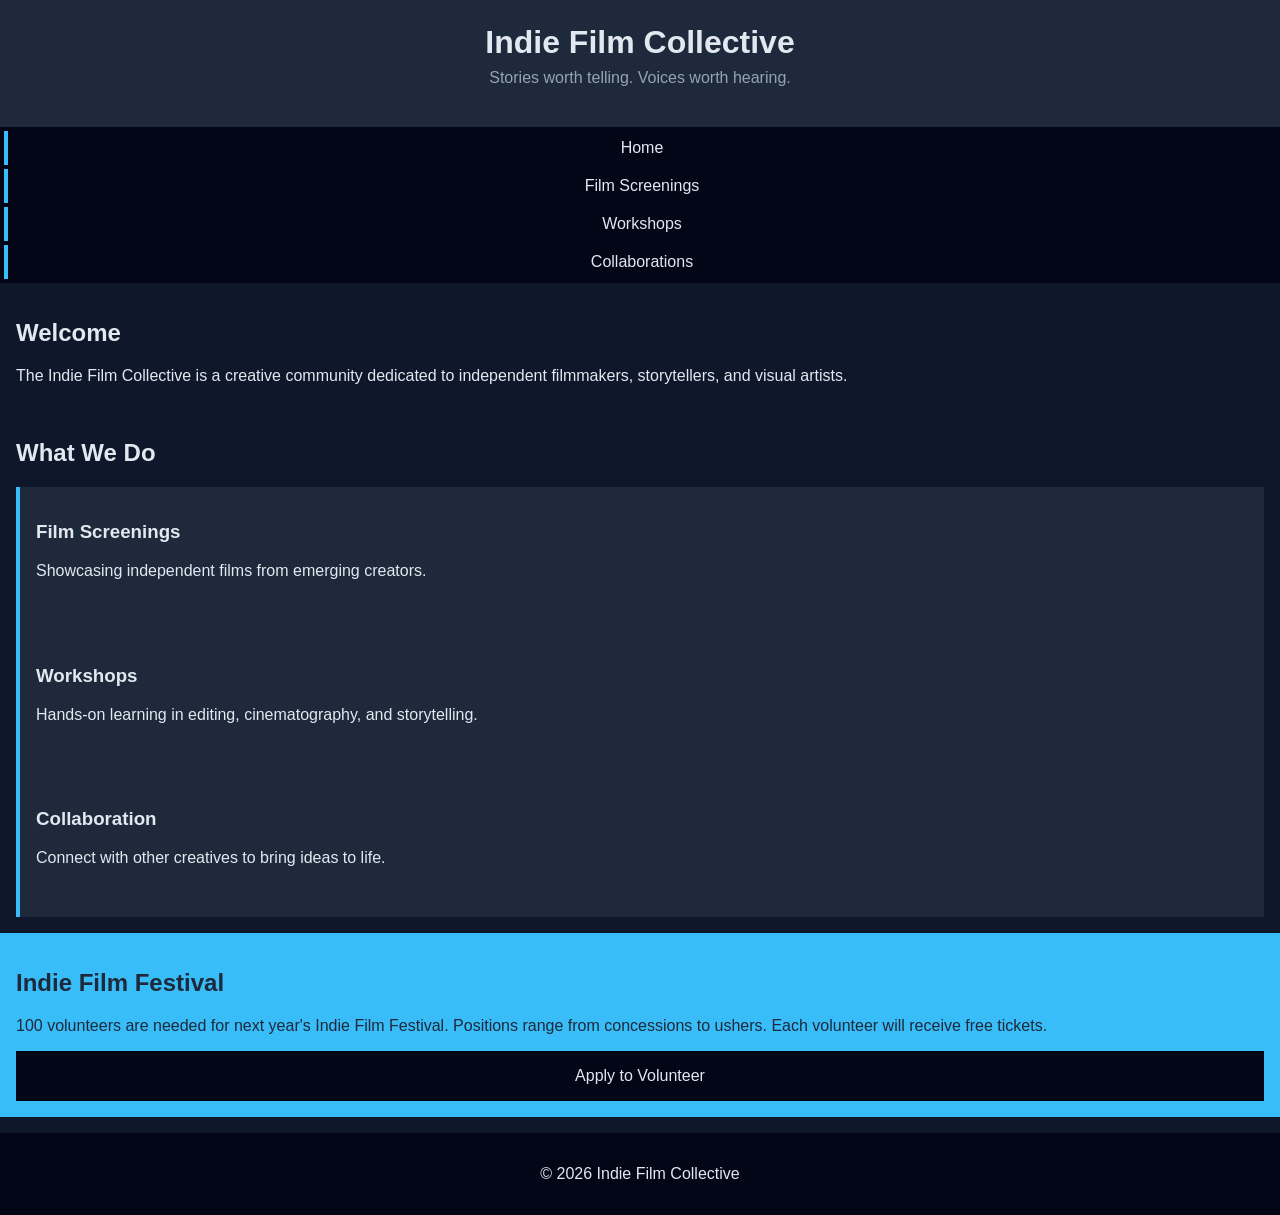
==== index.html @ 5de97bde "created other html files" ====
<!DOCTYPE html>
<html lang="en">
<head>
    <meta charset="UTF-8">
    <meta name="viewport" content="width=device-width, initial-scale=1.0">
    <title>Indie Film Collective</title>
    <link rel="stylesheet" href="styles.css">
</head>

<body>
<!-- Copy and paste this header in each new page -->
<header>
    <h1>Indie Film Collective</h1>
    <p>Stories worth telling. Voices worth hearing.</p>
</header>
<!-- Update these hrefs to relative links to their new pages and copy and paste in each new page -->
<nav>
    <ul>
        <li><a href="index.html">Home</a></li>
        <li><a href="screenings.html">Film Screenings</a></li>
        <li><a href="workshops.html">Workshops</a></li>
        <li><a href="collaborations.html">Collaborations</a></li>
    </ul>
</nav>
<main>
    <!-- This section stays on the homepage -->
    <section>
        <h2>Welcome</h2>
        <p>The Indie Film Collective is a creative community dedicated to independent filmmakers, storytellers, and visual artists.</p>
        <img src="images/filmmaker.jpg" width="500" alt="">
    </section>
    <section> <!-- This section can be deleted from the homepage. It will not be copied to a new page -->
        <h2>What We Do</h2>
        <div class="card-row">
            <!-- Transfer this section the the new screenings page -->
            <section id="screenings">
                <h3>Film Screenings</h3>
                <p>Showcasing independent films from emerging creators.</p>
                <img src="images/screenings.jpg" width="500" alt="">
            </section>
            <!-- Transfer this section the the new workshops page -->
            <section id="workshops">
                <h3>Workshops</h3>
                <p>Hands-on learning in editing, cinematography, and storytelling.</p>
                <img src="images/workshops.jpg" width="500" alt="">
            </section>            
            <!-- Transfer this section the the new collaborations page -->
            <section id="collaborations">
                <h3>Collaboration</h3>
                <p>Connect with other creatives to bring ideas to life.</p>
                <img src="images/collaboration.jpg" width="500" alt="">
            </section>
        </div>
    </section>
</main>
<!--Copy this aside in each new page-->
<aside>
    <h2>Indie Film Festival</h2>
    <p>100 volunteers are needed for next year's Indie Film Festival. Positions range from concessions to ushers. Each volunteer will receive free tickets.</p>
    <a href="#">Apply to Volunteer</a>
</aside>
<!--Copy this footer in each new page-->
<footer>
    <p>&copy; 2026 Indie Film Collective</p>
</footer>
</body>
</html>
---- styles.css ----
/* CSS by Christina Carrasquilla, iteration by Carlos Leon*/

/* ===== Color Palette ===== 

    backgound: #0f172a;
    nav-footer: #020617;
    card: #1e293b;
    text-main: #e2e8f0;
    text-muted: #94a3b8;
    accent: #38bdf8;
}
*/

/* ===== GLOBAL (Base) Styles ===== */
body {
    font-family: Helvetica, Arial, sans-serif;
    margin: 0;
    background-color: #0f172a;
    color: #e2e8f0;
    min-width:500px;
    display:grid;
    grid-template-columns:1fr;
}

header {
    background-color: #1e293b;
    text-align: center;
    padding: 1.5rem;
}

header h1 {
    margin: 0;
}

header p {
    margin-top: 0.5rem;
    color: #94a3b8;
}

nav {
    background-color: #020617;
}

nav ul {
    list-style: none;
    margin: 0;
    padding: 0;
}

nav a {
    color: #e2e8f0;
    text-decoration: none;
    padding: 0.5rem;
    display: block;
    border-left: 4px solid #38bdf8;
    margin: .25rem;
}

nav a:hover {
    background-color: #334155;
}

main {
    padding: 1rem;
}

img {
    width:100%;
}

#screenings, #workshops, #collaborations {
    background-color: #1e293b;
    padding: 1rem;
    padding: 1rem;
    border-left: 4px solid #38bdf8;
}

aside {
    background-color: #38bdf8;
    color: #1e293b;
    padding: 1rem;
    padding: 1rem;
}

a {
    display:block;
    background-color:#020617;
    color:#e2e8f0;
    padding:1rem 2rem;
    text-decoration:none;
    text-align:center;
}
a:hover {
    color:#020617;
    background-color:#e2e8f0;
}

footer {
    background-color: #020617;
    text-align: center;
    padding: 1rem;
    margin-top: 1rem;
}

/* ===== Media Query (Medium) ===== */
/* write a media query for a screen with at least 800px */
/* change the body's grid template to 1fr 300px */
/* target the header, nav, and footer and style their grid-column to 1/-1 */
/* target the nav and display it flex, spaceed around */
/* target the .card-row to display flex */
/* target the sections in .card-row witha width for 30% */
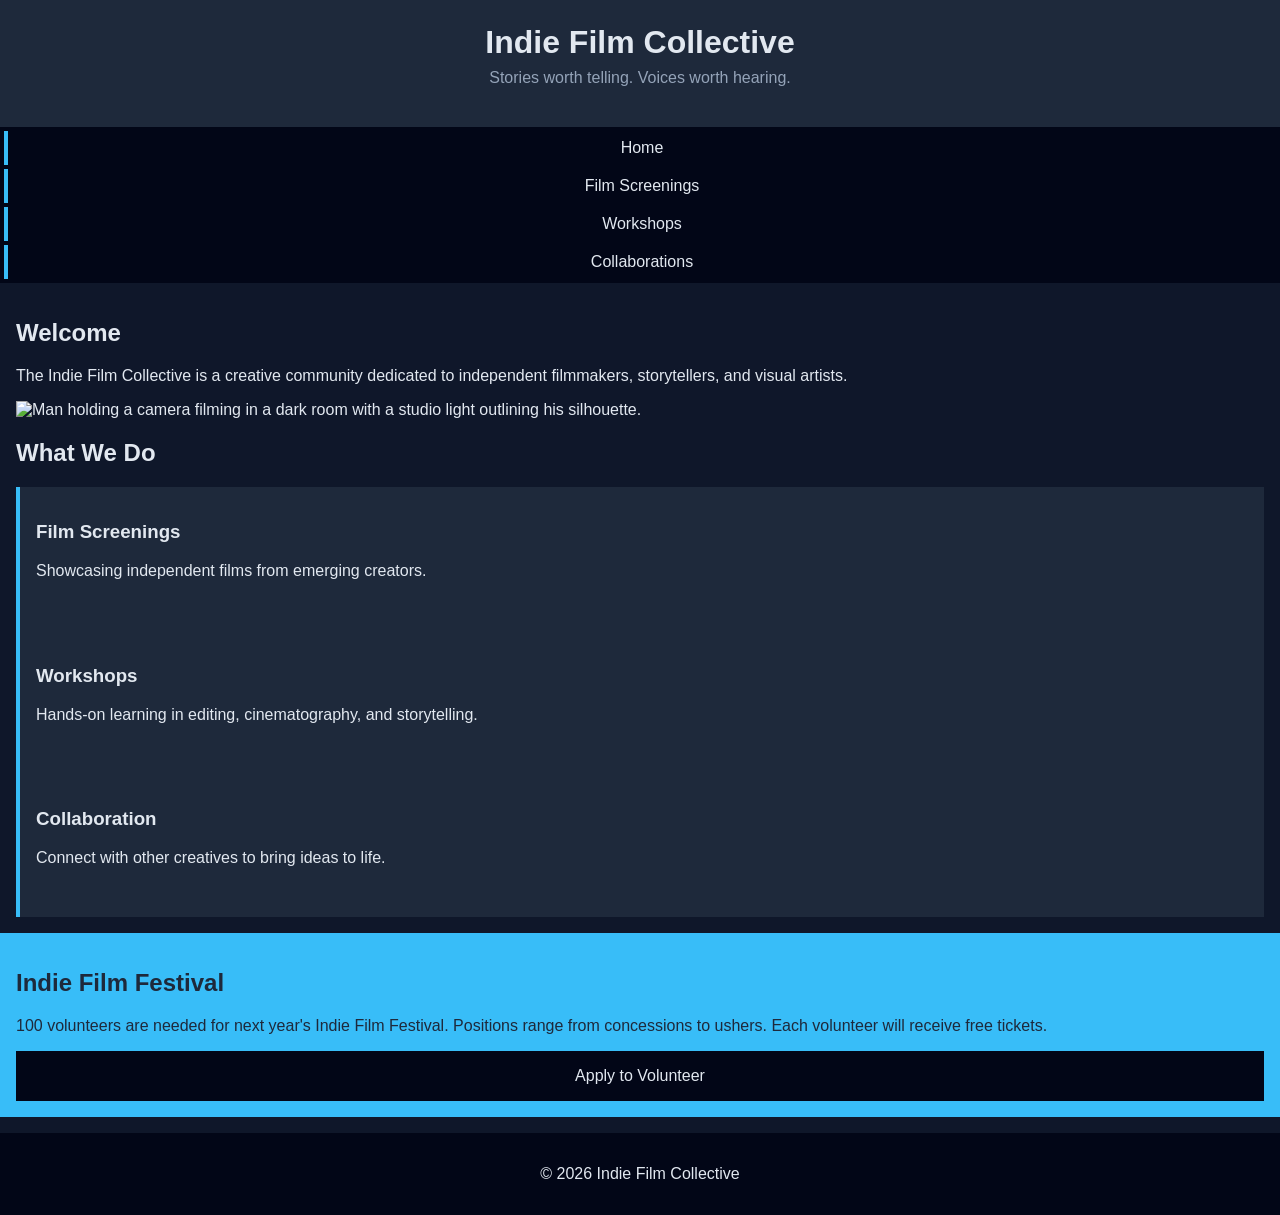
==== commit d88bba8d: "set up pages and started html process" ====
--- a/index.html
+++ b/index.html
@@ -27,7 +27,7 @@
     <section>
         <h2>Welcome</h2>
         <p>The Indie Film Collective is a creative community dedicated to independent filmmakers, storytellers, and visual artists.</p>
-        <img src="images/filmmaker.jpg" width="500" alt="">
+        <img src="images/filmmaker.jpg" width="500" alt="Man holding a camera filming in a dark room with a studio light outlining his silhouette.">
     </section>
     <section> <!-- This section can be deleted from the homepage. It will not be copied to a new page -->
         <h2>What We Do</h2>
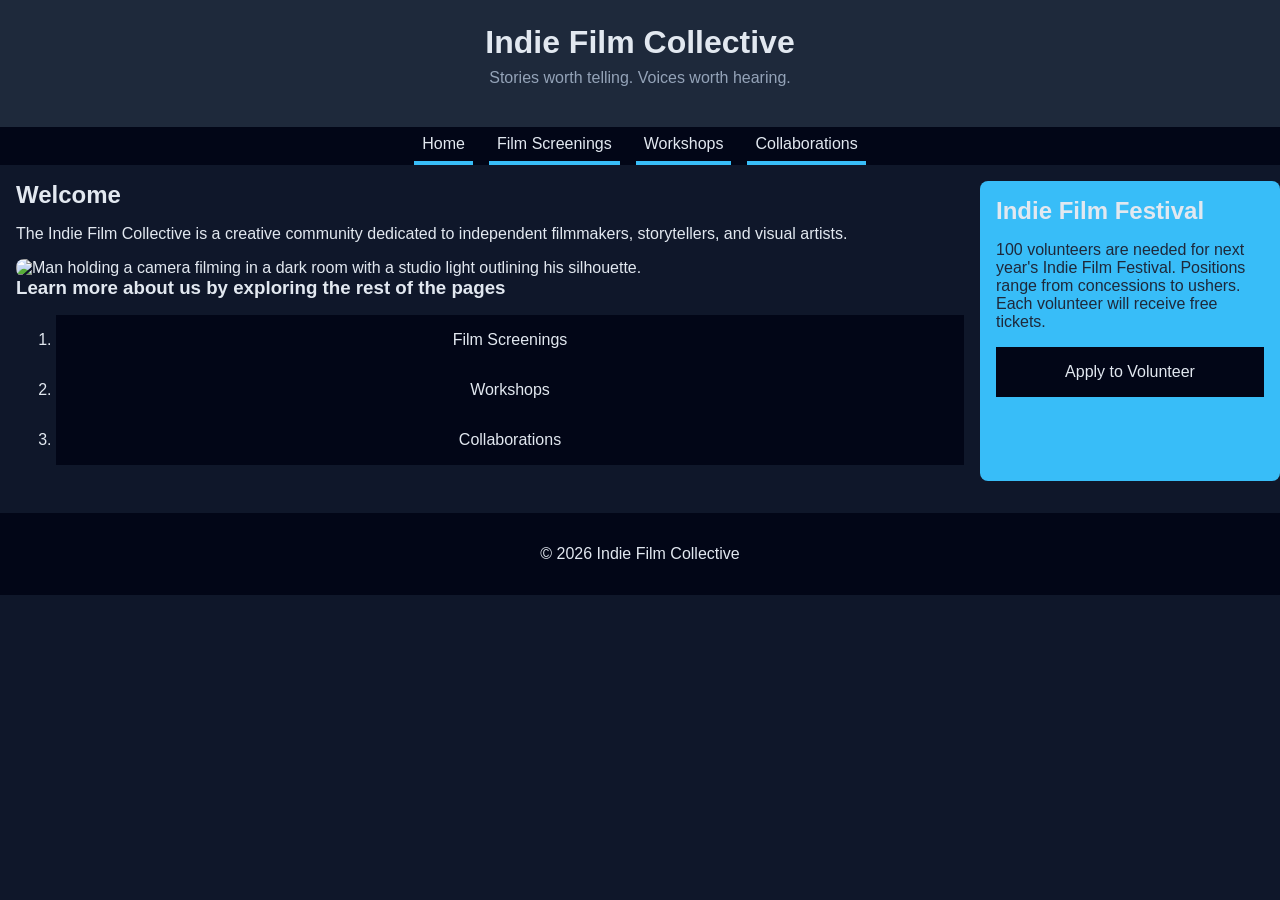
==== commit d83c13db: "finished work" ====
--- a/index.html
+++ b/index.html
@@ -28,30 +28,14 @@
         <h2>Welcome</h2>
         <p>The Indie Film Collective is a creative community dedicated to independent filmmakers, storytellers, and visual artists.</p>
         <img src="images/filmmaker.jpg" width="500" alt="Man holding a camera filming in a dark room with a studio light outlining his silhouette.">
+    <h3>Learn more about us by exploring the rest of the pages</h3>
+    <ol>
+        <li><a href="screenings.html">Film Screenings</a></li>
+        <li><a href="workshops.html">Workshops</a></li>
+        <li><a href="collaborations.html">Collaborations</a></li>
+    </ol>
     </section>
-    <section> <!-- This section can be deleted from the homepage. It will not be copied to a new page -->
-        <h2>What We Do</h2>
-        <div class="card-row">
-            <!-- Transfer this section the the new screenings page -->
-            <section id="screenings">
-                <h3>Film Screenings</h3>
-                <p>Showcasing independent films from emerging creators.</p>
-                <img src="images/screenings.jpg" width="500" alt="">
-            </section>
-            <!-- Transfer this section the the new workshops page -->
-            <section id="workshops">
-                <h3>Workshops</h3>
-                <p>Hands-on learning in editing, cinematography, and storytelling.</p>
-                <img src="images/workshops.jpg" width="500" alt="">
-            </section>            
-            <!-- Transfer this section the the new collaborations page -->
-            <section id="collaborations">
-                <h3>Collaboration</h3>
-                <p>Connect with other creatives to bring ideas to life.</p>
-                <img src="images/collaboration.jpg" width="500" alt="">
-            </section>
-        </div>
-    </section>
+    
 </main>
 <!--Copy this aside in each new page-->
 <aside>
--- a/styles.css
+++ b/styles.css
@@ -20,6 +20,12 @@
     min-width:500px;
     display:grid;
     grid-template-columns:1fr;
+}
+
+h1, h2, h3 {
+    margin-top: 0;
+    margin-bottom: 0.5rem;
+    color: #e2e8f0;
 }
 
 header {
@@ -66,12 +72,23 @@
 
 img {
     width:100%;
+    height:auto;
+    border-radius: 0.5rem;
+}
+
+#about, #vendors, #visit {
+    background-color: #1e293b;
+    padding: 1rem;
+    margin-bottom: 1rem;
+    border-radius: 0.5rem;
+    border-left: 4px solid #38bdf8;
 }
 
 #screenings, #workshops, #collaborations {
     background-color: #1e293b;
     padding: 1rem;
-    padding: 1rem;
+    margin-bottom: 1rem;
+    border-radius: 0.5rem;
     border-left: 4px solid #38bdf8;
 }
 
@@ -79,7 +96,8 @@
     background-color: #38bdf8;
     color: #1e293b;
     padding: 1rem;
-    padding: 1rem;
+    border-radius: 0.5rem;
+    margin: 1rem 0;
 }
 
 a {
@@ -90,7 +108,7 @@
     text-decoration:none;
     text-align:center;
 }
-a:hover {
+.info a:hover, aside a:hover {
     color:#020617;
     background-color:#e2e8f0;
 }
@@ -102,6 +120,36 @@
     margin-top: 1rem;
 }
 
+
+@media (min-width: 800px) {
+    body {
+        grid-template-columns: 1fr 300px;
+    }
+    header, nav, footer {
+        grid-column: 1 / -1;
+    }
+    nav {
+        display: flex;
+        justify-content: space-around;
+    }
+    nav ul {
+        display: flex;
+        gap: 1rem;
+        justify-content: space-around;
+    }
+    nav a {
+        border-left: none;
+        margin: 0;
+        border-bottom: 4px solid #38bdf8;
+    }
+    .card-row {
+        display: flex;
+        gap: 1rem;
+    }
+    .card-row section {
+        width: 30%;
+    }
+}
 /* ===== Media Query (Medium) ===== */
 /* write a media query for a screen with at least 800px */
 /* change the body's grid template to 1fr 300px */
